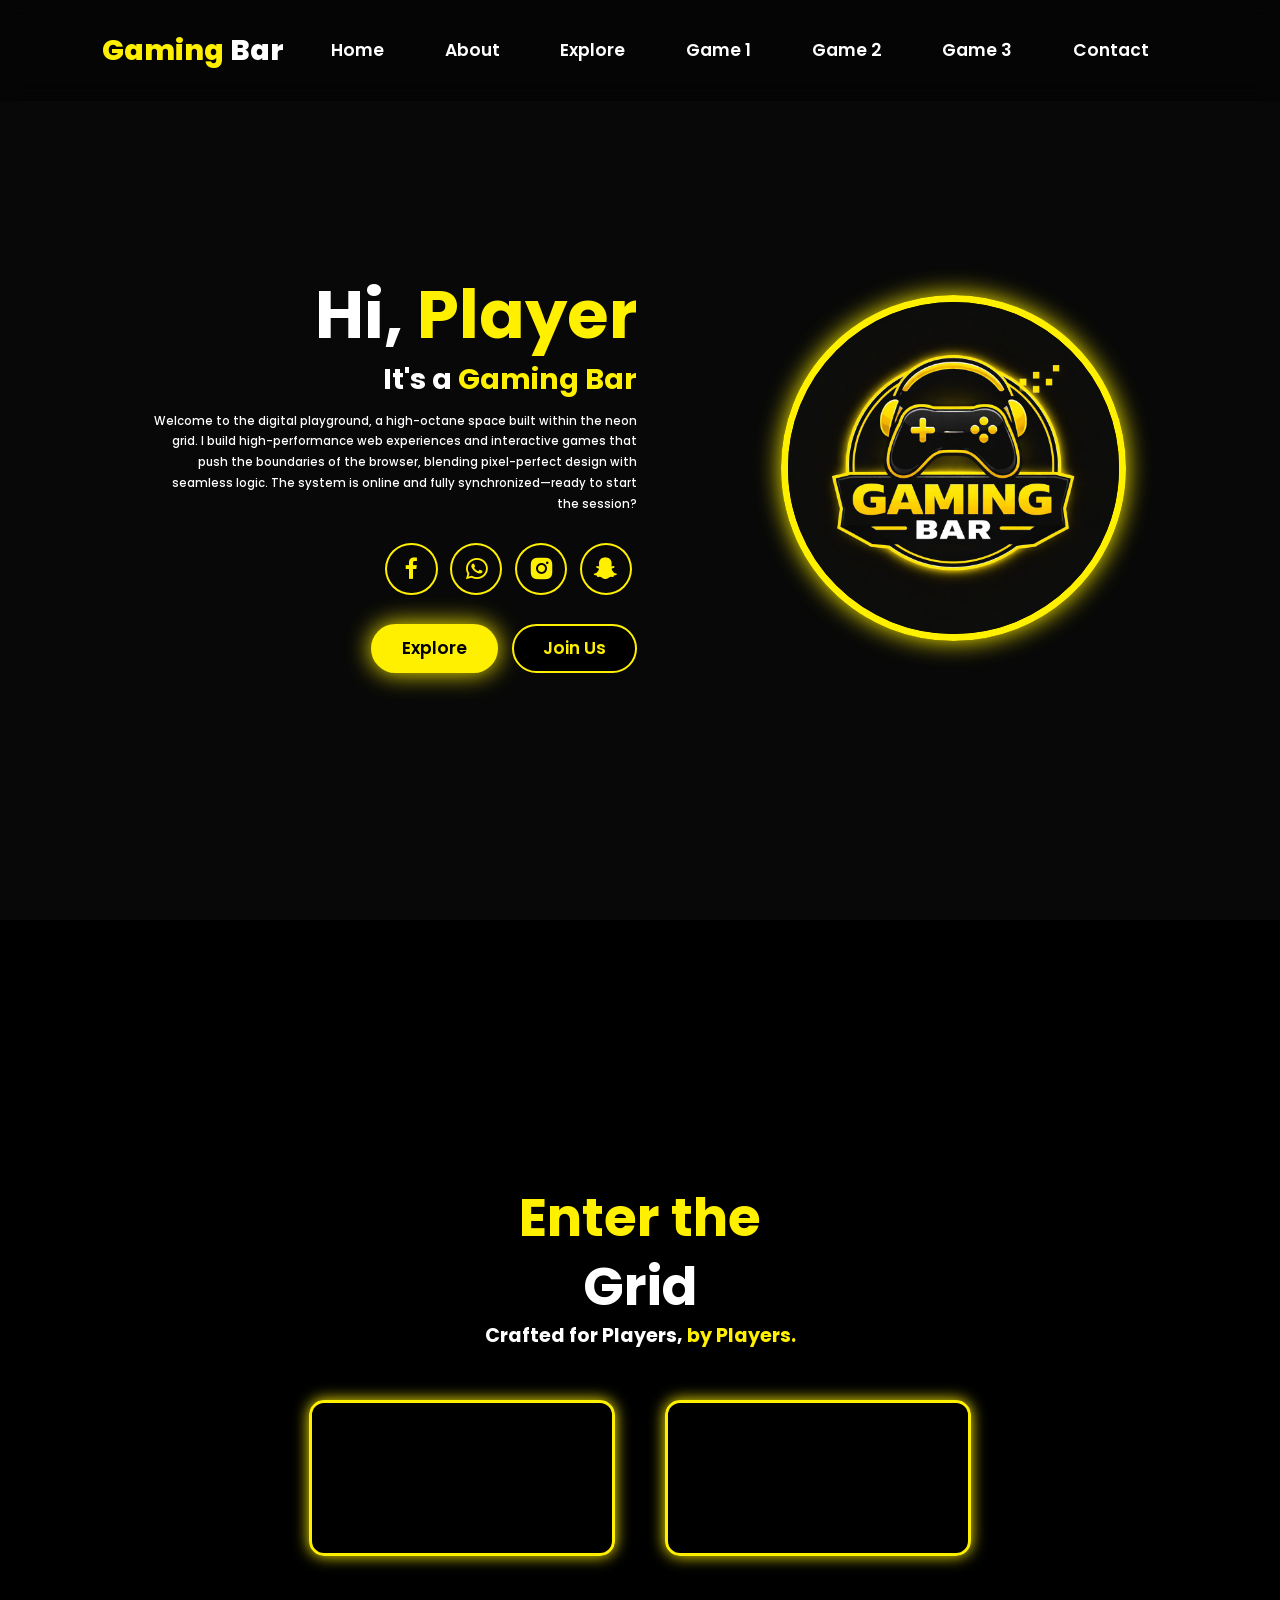
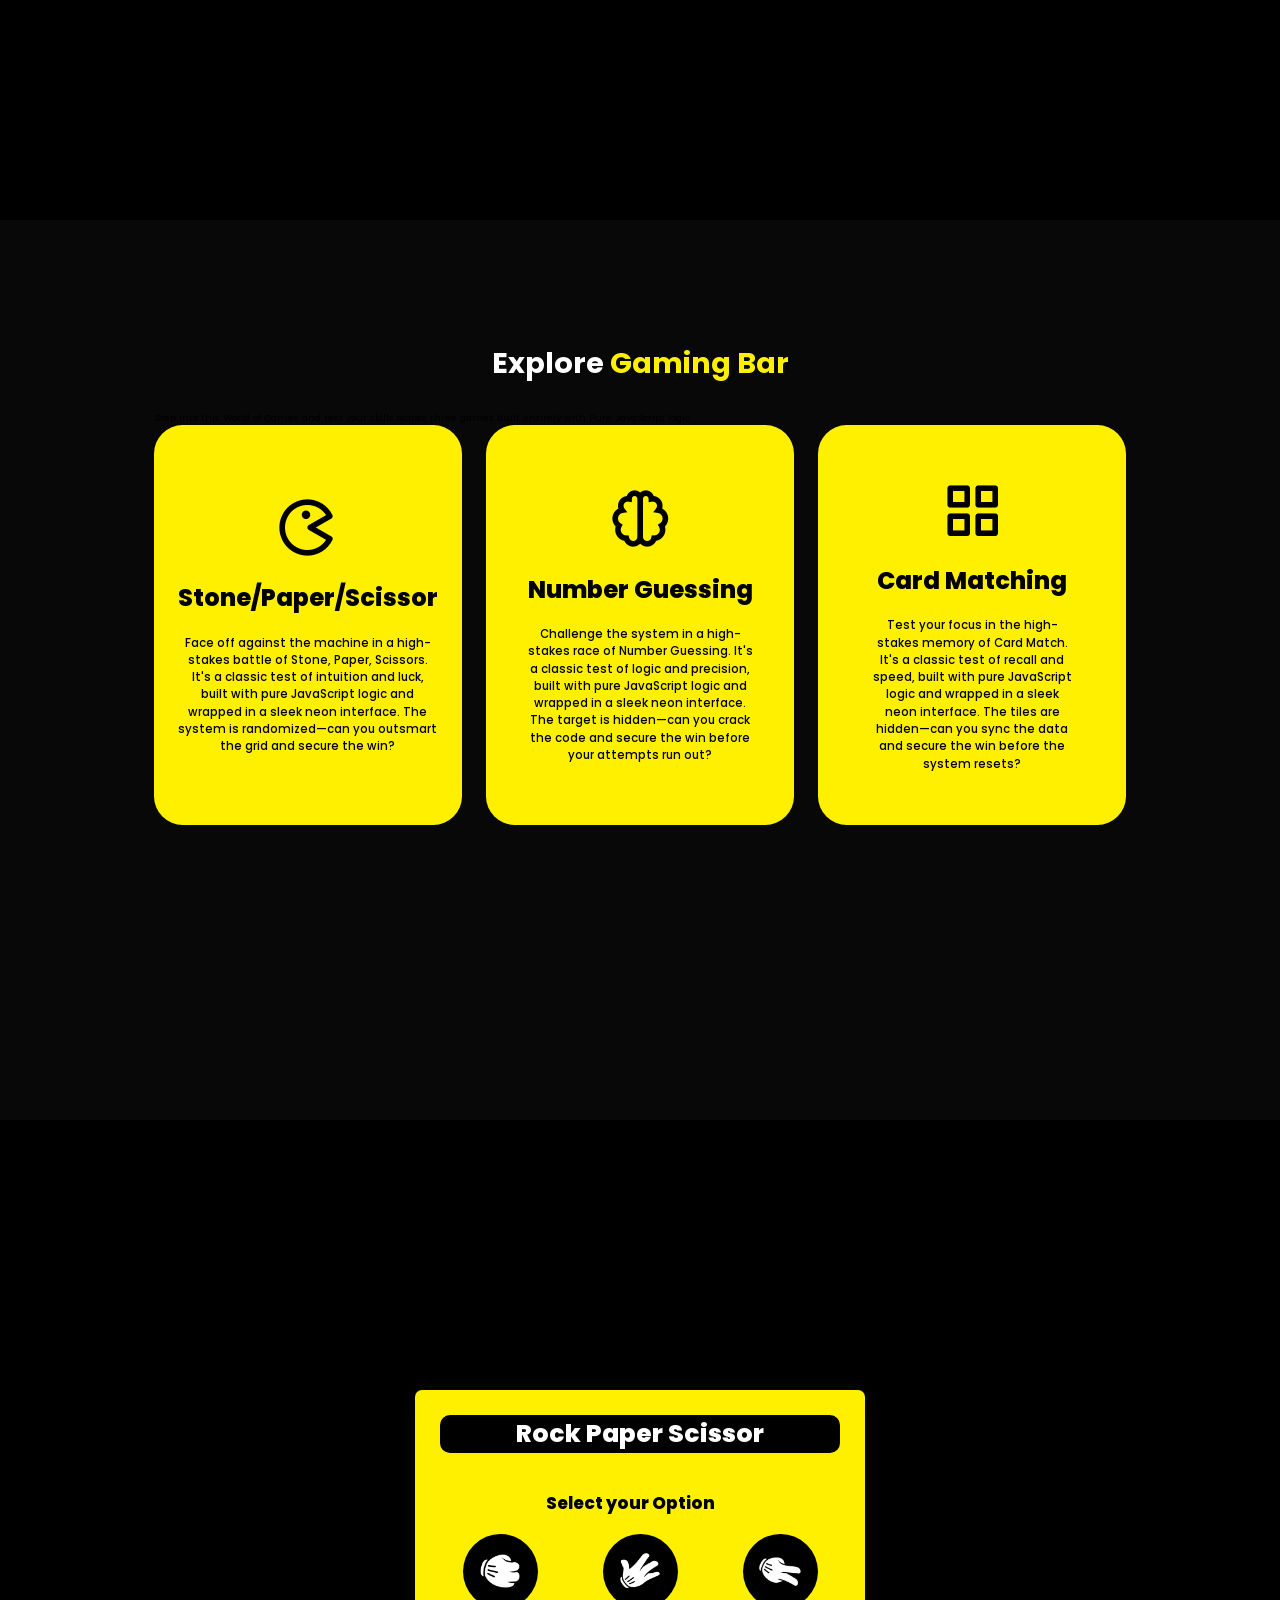
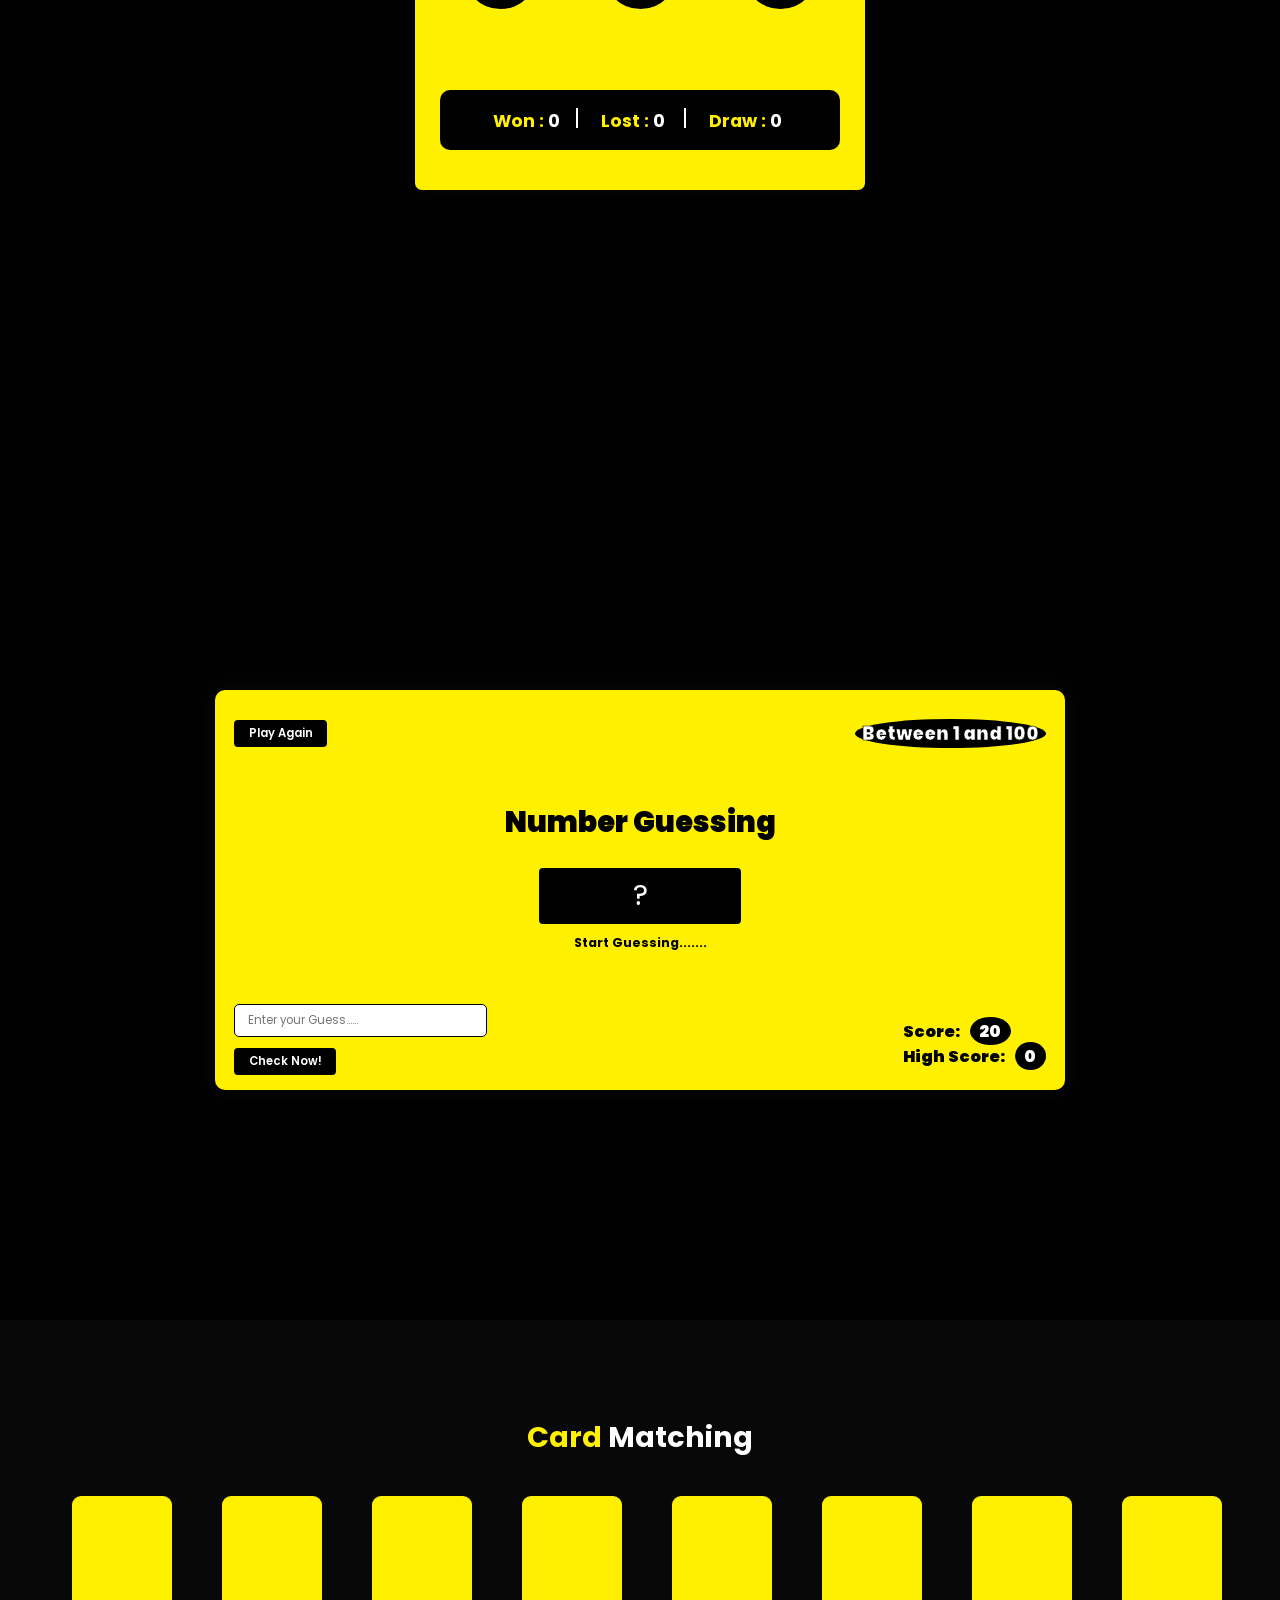
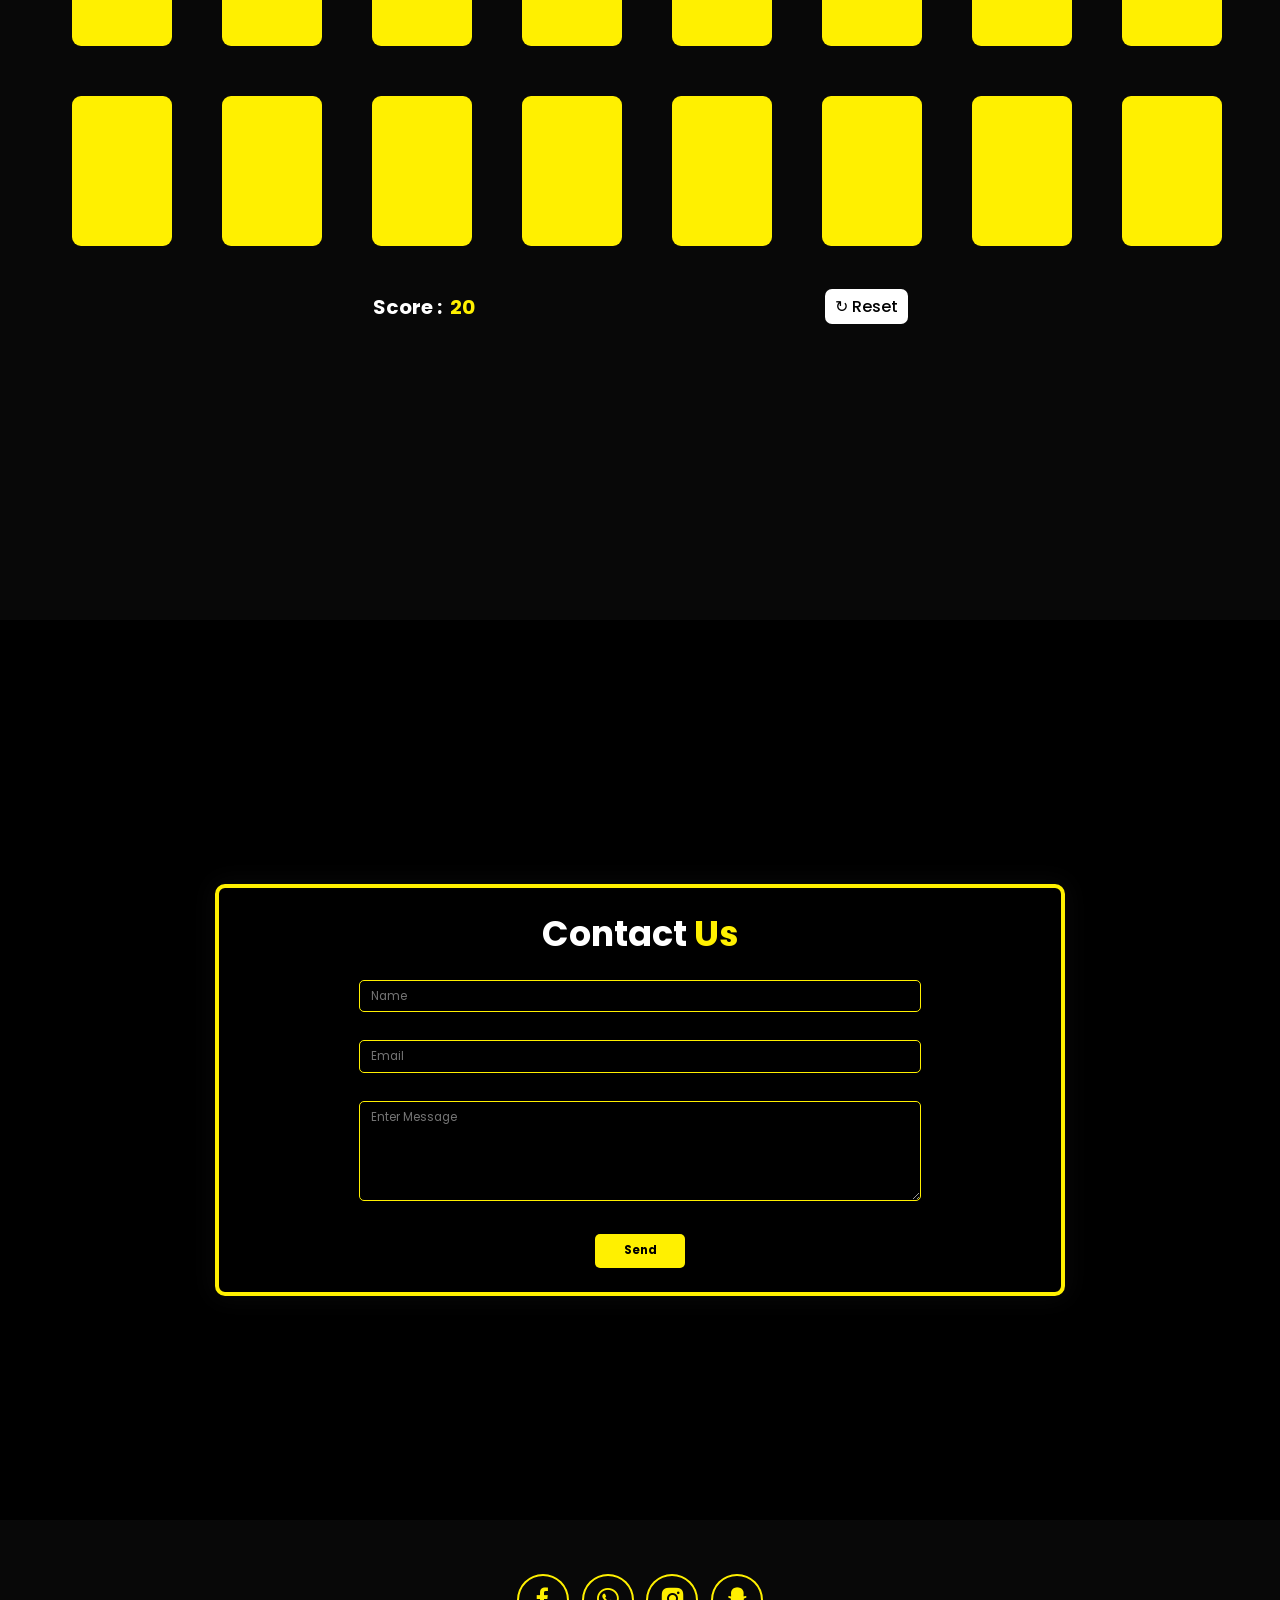
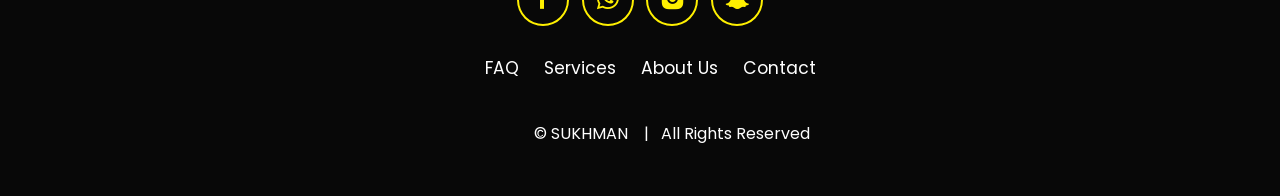
==== index.html @ 7b3293fe "WEB PROJECT" ====
<!DOCTYPE html>
<html lang="en">
<head>
    <meta charset="UTF-8">
    <meta name="viewport" content="width=device-width, initial-scale=1.0">
    <title>Web Project</title>

    <link rel="preconnect" href="https://fonts.googleapis.com">
    <link rel="preconnect" href="https://fonts.gstatic.com" crossorigin>
    <link href="https://fonts.googleapis.com/css2?family=Poppins:ital,wght@0,100;0,200;0,300;0,400;0,500;0,600;0,700;0,800;0,900;1,100;1,200;1,300;1,400;1,500;1,600;1,700;1,800;1,900&display=swap" rel="stylesheet">

    <link rel="preconnect" href="https://fonts.googleapis.com">
    <link rel="preconnect" href="https://fonts.gstatic.com" crossorigin>
    <link href="https://fonts.googleapis.com/css2?family=Varela+Round&display=swap" rel="stylesheet">

    <link rel="stylesheet" href="style.css">
    <link href='https://unpkg.com/boxicons@2.1.4/css/boxicons.min.css' rel='stylesheet'>
</head>
<body>
     <header class="header">

        <a href="#home" class="logo">
            <span>Gaming </span>Bar
        </a>

        <nav class="navbar">
            <a href="#home">Home</a>
            <a href="#about">About</a>
            <a href="#explore">Explore</a>
            <a href="#game1">Game 1</a>
            <a href="#game2">Game 2</a>
            <a href="#game3">Game 3</a>
            <a href="#contactji">Contact</a>
        </nav>
     </header>

     <section class="home" id="home">
        
        <div class="home-content">
            <h1>Hi, <span>Player</span></h1>
            <h3>It's a <span>Gaming Bar</span></h3>
            <p>Welcome to the digital playground, a high-octane space built within the neon grid. I build high-performance web experiences and interactive games that push the boundaries of the browser, blending pixel-perfect design with seamless logic. The system is online and fully synchronized—ready to start the session?</p>

            <div class="social-icons">
                <a href="https://www.facebook.com/share/1JN4CTipy3/" target="_blank">
                    <i class="bx bxl-facebook"></i>
                </a>
                <a href="https://wa.me/918284928781" target="_blank">
                    <i class="bx bxl-whatsapp"></i>
                </a>
                <a target="_blank" href="https://www.instagram.com/sukhman.jit.singh?igsh=aHcyZ3Ftdm1xZDR2">
                    <i class="bx bxl-instagram-alt"></i>
                </a>
                <a target="_blank" href="https://www.snapchat.com/add/sukhmaneditz?share_id=Ld_nAdrLS-s&locale=en-US">
                    <i class="bx bxl-snapchat"></i>
                </a>
            </div>
            <div class="btn-group">
                <a href="#explore" class="btn">Explore</a>
                <a target="_blank" href="https://chat.whatsapp.com/L3QjcCRAT87LUQqxsHtMg7?mode=hqctcla" class="btn">Join Us</a>
            </div>

        </div>
        <div class="home-img">
            <img src="logo.jpeg" alt="">
        </div>

     </section>

    <!-- ABOUT SECTION -->

    <section class="about" id="about">        
        <div class="about-container">

            <div class="about-content">
                <h1><span>Enter the </span>Grid</h1>
                <h3>Crafted for Players, <span>by Players.</span></h3>
            </div>

            <div class="about-video">
                <video class="videos" width="100%" height="auto" autoplay muted loop playsinline>
                    <source src="webProjectVideo.mp4" type="video/mp4">
                    Your browser does not support the video tag.
                </video>

                <video class="videos" width="100%" height="auto" autoplay muted loop        playsinline>
                    <source src="webProjectVideo2.mp4" type="video/mp4">
                        Your browser does not support the video tag.
                </video>
            </div>

        </div>
</section>

    <!-- EXPLORE SECTION -->

    <section class="explore" id="explore">
        <h2 class="heading">Explore <span>Gaming Bar</span></h2>
        <p>Step into this World of Games and test your skills across three games built entirely with Pure JavaScript logic.</p>

        <div class="explore-container">
            
            <a href="#game1">
                <div class="explore-box">
                    <div class="explore-info">
                        <i class="bx bx-game"></i>
                        <h4>Stone/Paper/Scissor</h4>
                        <p>Face off against the machine in a high-stakes battle of Stone, Paper, Scissors. It's a classic test of intuition and luck, built with pure JavaScript logic and wrapped in a sleek neon interface. The system is randomized—can you outsmart the grid and secure the win?</p>
                    </div>
                </div>
            </a>

            <a href="#game2">
                <div class="explore-box">
                    <div class="explore-info">
                        <i class="bx bx-brain"></i>
                        <h4>Number Guessing</h4>
                        <p>Challenge the system in a high-stakes race of Number Guessing. It's a classic test of logic and precision, built with pure JavaScript logic and wrapped in a sleek neon interface. The target is hidden—can you crack the code and secure the win before your attempts run out?</p>
                    </div>
                </div>
            </a>

            <a href="#game3">
                <div class="explore-box">
                    <div class="explore-info">
                        <i class="bx bx-grid-alt"></i>
                        <h4>Card Matching</h4>
                        <p>Test your focus in the high-stakes memory of Card Match. It's a classic test of recall and speed, built with pure JavaScript logic and wrapped in a sleek neon interface. The tiles are hidden—can you sync the data and secure the win before the system resets?</p>
                    </div>
                </div>
            </a>
        </div>

    </section>

    <!-- GAME 1 SECTION -->

    <section class="game1" id="game1">
        <div class="game1-container">
            <h2 class="heading2">Rock Paper Scissor</h2>

            <div class="option-box">
                <h3><u>Select your Option</u></h3>

                <div class="option">
                    <div class="Rock"><img src="./RoPaSci_Images/Rock.png" alt="Rock"></div>
                    <div class="Paper"><img src="./RoPaSci_Images/Paper.png" alt="Paper"></div>
                    <div class="Scissors"><img src="./RoPaSci_Images/Scissors.png" alt="Scissors"></div>
                </div>
            </div>

            <div class="player-choices">
                <h3>Player <span>v/s</span> Computer</h3>

                <div class="player-choice">
                    <img src="Rock.png" alt="">
                </div>

                <div class="computer-choice">
                    <img src="Rock.png" alt="">
                </div>
            </div>

            <div class="result-box">
                <h3>Congrats, You Won! &#x1F389;</h3>
                <button class="play-again">&#x21BB; Play Again</button>
            </div>

            <div class="score-box">

                <div class="won">
                    <h3>Won : <span>0</span></h3>
                </div>

                <div class="lost">
                    <h3>Lost : <span>0</span></h3>
                </div>

                <div class="draw">
                    <h3>Draw : <span>0</span></h3>
                </div>
            </div>
        </div>
    </section>

    <!-- GAME 2 SECTION -->

    <section class="game2" id="game2">
        <div class="game2-container">
            <div class="game2-container2">
                <button type="button" class="btn-again">Play Again</button>
                <p class="paraji">Between 1 and 100</p>
            </div>
            <h2>Number Guessing</h2>
            <p class="hide-num">?</p>
            <p class="msg">Start Guessing.......</p>

            <div class="num-data">
                <form>
                    <input type="number" placeholder="Enter your Guess......" class="input-num">
                    <button type="button" class="btn-check">Check Now!</button>
                </form>

                <div class="num-content">
                    <p>Score: <span class="score">20</span></p>
                    <p>High Score: <span class="high-score">0</span></p>
                </div>
            </div>
        </div>
    </section>

    <!-- Game 3 SECTION -->

    <section class="game3" id="game3">
        <h2><span>Card</span> Matching</h2>

        <div class="game3-container">
            <div class="cardji back" onclick="clickingFun(this)"></div>
            <div class="cardji back" onclick="clickingFun(this)"></div>
            <div class="cardji back" onclick="clickingFun(this)"></div>
            <div class="cardji back" onclick="clickingFun(this)"></div>
            <div class="cardji back" onclick="clickingFun(this)"></div>
            <div class="cardji back" onclick="clickingFun(this)"></div>
            <div class="cardji back" onclick="clickingFun(this)"></div>
            <div class="cardji back" onclick="clickingFun(this)"></div>
            <div class="cardji back" onclick="clickingFun(this)"></div>
            <div class="cardji back" onclick="clickingFun(this)"></div>
            <div class="cardji back" onclick="clickingFun(this)"></div>
            <div class="cardji back" onclick="clickingFun(this)"></div>
            <div class="cardji back" onclick="clickingFun(this)"></div>
            <div class="cardji back" onclick="clickingFun(this)"></div>
            <div class="cardji back" onclick="clickingFun(this)"></div>
            <div class="cardji back" onclick="clickingFun(this)"></div>
        </div>

        <div class="play-again-btn">
            <pre class="score-card">Score :  <span class="card-score">20</span></pre>
            <button class="play-again3" onclick="resetGame3(this)">&#x21BB; Reset</button>
        </div>
    </section>

    <section class="contactji" id="contactji">
        <div class="contact-container">
            <form class="form-contact">
                <h1 class="h1-contact">Contact <span>Us</span></h1>

                <input class="input-form" type="text" placeholder="Name" required>
                <br>

                <input class="input-form" type="text" placeholder="Email" required>
                <br>

                <textarea class="input-form" name="msgInput" id="input-msg" placeholder="Enter Message" required></textarea>
                <br>
                
                <button class="input-btn" type="submit">Send</button>

                <div id="response-text" class="hidden-message">We will <span>contact you</span> soon!</div>   
            </form>
        </div>
    </section>

    <footer id="footer" class="footer">
        <div class="social-icons">
                <a href="https://www.facebook.com/share/1JN4CTipy3/" target="_blank">
                    <i class="bx bxl-facebook"></i>
                </a>
                <a href="https://wa.me/918284928781" target="_blank">
                    <i class="bx bxl-whatsapp"></i>
                </a>
                <a href="https://www.instagram.com/sukhman.jit.singh?igsh=aHcyZ3Ftdm1xZDR2" target="_blank">
                    <i class="bx bxl-instagram-alt"></i>
                </a>
                <a href="https://www.snapchat.com/add/sukhmaneditz?share_id=Ld_nAdrLS-s&locale=en-US" target="_blank">
                    <i class="bx bxl-snapchat"></i>
                </a>
            </div>

            <ul class="list">
                <li>
                    <a href="faq.html">FAQ</a>
                </li>

                <li>
                    <a href="#about">Services</a>
                </li>

                <li>
                    <a target="_blank" href="https://chat.whatsapp.com/L3QjcCRAT87LUQqxsHtMg7?mode=hqctcla">About Us</a>
                </li>

                <li>
                    <a href="#contactji">Contact</a>
                </li>
            </ul>

            <pre class="copyright">
                &copy; SUKHMAN    |   All Rights Reserved
            </pre>
    </footer>

    <script src="script.js"></script>

    <!-- audio tags for Game1 -->
    <audio id="win" src="./win2.mp3" preload="auto"></audio>
    <audio id="mario" src="./mario.mp3" preload="auto"></audio>
    <audio id="shit" src="./shit.mp3" preload="auto"></audio>

    <!-- audio tags for Game1 -->
    <audio id="dora" src="./doraemon.mp3" preload="auto"></audio>

</body>
</html>
---- style.css ----
*{
    margin: 0;
    padding: 0;
    box-sizing: border-box;
    border: none;
    outline: none;
    text-decoration: none;
    scroll-behavior: smooth;
    font-family: "Poppins";
}

:root {
    --bg-color: #080808;
    --second-bg-color:	#4d4a00;
    --text-color: white;
    --main-color: #fff000;
}

html{
    font-size: 60%;
    overflow-x: hidden;
}

body{
    background-color: var(--bg-color);
    color: var(--text-color);
}

.header{
    position: fixed;
    width: 100%;
    top: 0;
    left: 0;
    padding: 3rem 8%;
    background-color: rgba(0,0,0,0.3);
    backdrop-filter: blur(10px);
    display: flex;
    justify-content: space-between;
    align-items: center;
    z-index: 100;
}

#menu-icon{
    font-size: 3.6rem;
    color: var(--main-color);
    display: none;
}

.logo{
    font-size: 3rem;
    font-weight: 800;
    color: var(--text-color);
    cursor: pointer;
    transition: 0.3s ease;
    margin-right: 10px;
}

.logo:hover{
    transform: scale(1.1);
}

span{
    color: var(--main-color);
}

.navbar a{
    font-size: 1.8rem;
    font-weight: 600;
    color: var(--text-color);
    margin: 3rem;
    border-bottom: 3px solid transparent;
    transition: 0.3 ease;
}

.navbar a:hover{
    border-bottom: 3px solid var(--main-color);
    color: var(--main-color);
}

section{
    min-height: 100vh;
    padding: 10rem 12%;
}

.home{
    margin-top: 20px;
    display: flex;
    align-items: center;
    justify-content: center;
    gap: 15rem;
}

.home-content{
    display: flex;
    flex-direction: column;
    align-items: flex-end;
    text-align: right;
}

.home-content h1{
    font-size: 7rem;
    font-weight: 700;
    margin-top: 1.5rem;
    line-height: 1;
}

.home-content h3{
    font-size: 3rem;
    margin: 1rem 0;
}

.home-content p{
    font-size: 1.2rem;
    font-weight: 500;
    line-height: 1.8;
}

.home-img img{
    width: 27vw;
    border: 7px solid var(--main-color);
    border-radius: 50%;
    box-shadow: 0 0 25px var(--main-color);
    transition: 0.4s ease-in-out;
}

.home-img img:hover{
    box-shadow: 0 0 25px var(--main-color),
                0 0 50px var(--main-color),
                0 0 100px var(--main-color);
}

.social-icons a{
    display: inline-flex;
    justify-content: center;
    align-items: center;
    font-size: 3rem;
    padding: 1rem;
    background: transparent;
    border: 2px solid var(--main-color);
    border-radius: 50%;
    color: var(--main-color);
    margin: 3rem 0.5rem;
    transition: 0.3s ease;
}

.social-icons a:hover{
    color: var(--text-color);
    background-color: var(--main-color);
    transform: scale(1.2)translateY(-5px);
    box-shadow: 0 0 25px var(--main-color);
}

.btn-group{
    display: flex;
    gap: 1.5rem;
}

.btn{
    display: inline-block;
    padding: 1rem 3rem;
    background: var(--main-color);
    box-shadow: 0 0 25px var(--main-color);
    border-radius: 3rem;
    font-size: 1.8rem;
    color: black;
    border: 2px solid transparent;
    font-weight: 600;
    transition: 0.3s ease-in-out;
}

.btn:hover{
    transform: scale(1.05);
    box-shadow: 0 0 25px var(--main-color),
                0 0 50px var(--main-color);
}

.btn-group a:nth-of-type(2){
    background-color: black;
    color: var(--main-color);
    border: 2px solid var(--main-color);
    box-shadow: 0 0 25px transparent;
}

.btn-group a:nth-of-type(2):hover{
    box-shadow: 0 0 25px var(--main-color);
    background-color: var(--main-color);
    color: black;
}

/* SCROLL BAR */

::-webkit-scrollbar{
    width: 20px;
}

::-webkit-scrollbar-thumb{
    background-color: var(--main-color);
}

::-webkit-scrollbar-track{
    background-color: var(--bg-color);
}

/* ABOUT SECTION */

.about{
    background-color: black;
    font-family: "Varela Round", serif;
    display: flex;
    align-items: center;
    justify-content: center;
}

.about-container {
    display: flex;
    flex-direction: column;
    align-items: center;
    justify-content: space-between;
    gap: 50px;
    padding: 25px;
    background: #000; /* Dark background to match your image */
    color: #fff;
}

.about-content{
    width: 50%;
    height: 100%;
}

.about-content h1{
    font-size: 5.5rem;
    font-weight: 700;
    line-height: 1.3;
    text-align: center;
}

.about-content h3{
    text-align: center;
    font-size: 2rem;
}
  
.about-video {
    width: 50%;
    height: 100%;
    display: flex;
    align-items: center;
    justify-content: center;
    gap: 50px;
}

.about-video .videos{
    border: 3px solid var(--main-color);
    border-radius: 15px;
    box-shadow: 0 0 15px var(--main-color);
}

/*EXPLORE SECTION*/

.heading{
    text-align: center;
    font-size: 3rem;
    margin: 2.7rem 0;
}

.explore{
    background-color: var(--bg-color);
    color: black;
}

.explore h2{
    color: var(--text-color);
}

.explore-container{
    display: grid;
    grid-template-columns: repeat(3,minmax(0,1fr));
    align-items: center;
    gap: 2.5rem;
}

.explore-container a{
    display: block;
    text-decoration: none;
    color: inherit;
}

.explore-box{
    display: flex;
    align-items: center;
    justify-content: center;
    background-color: var(--main-color);
    height: 400px;
    border-radius: 3rem;
    cursor: pointer;
    border: 5px solid transparent;
    transition: 0.4s ease-in-out;
}

.explore-box:hover{
    background-color: black;
    color: var(--main-color);
    border: 5px solid var(--main-color);
    transform: scale(1.03);
}

.explore-info{
    display: flex;
    flex-direction: column;
    align-items: center;
    justify-content: center;
    text-align: center;
    padding: 5rem;
}

.explore-info i{
    font-size: 7rem;
}

.explore-info h4{
    font-size: 2.5rem;
    font-weight: 800;
    margin: 2rem 0;
    white-space: nowrap;
}

.explore-info p{
    font-weight: 500;
    font-size: 1.2rem;
    line-height: 1.5;
}

/* GAME 1 SECTION */

.game1{
    background-color: black;
    font-family: "Varela Round", serif;
    display: flex;
    align-items: center;
    justify-content: center;
}

.game1-container{
    height: 400px;
    width: 450px;
    background-color: var(--main-color);
    margin-top: 40px;
    border-radius: 7px;
    padding: 25px;
    transition: all 0.2s;
    box-shadow: 0 0 25px var(--bg-color);
}

.game1-container:hover{
    box-shadow: 0 0 50px var(--main-color);
    border: 5px solid black;
}

.heading2{
    background-color: black;
    border-radius: 10px;
    text-align: center;
    font-size: 25px;
    font-weight: 800;
}

.game1-container .option-box,
.game1-container .player-choices{
    height: 160px;
    width: 100%;
    margin-top: 30px;
}

.game1-container .option-box{
    padding-right: 20px;
    margin-top: 37px;
}

.game1-container .option-box h3{
    color: black;
    text-align: center;
    font-weight: 800;
    font-size: 17px;
}

.game1-container .option-box .option{
    height: 80px;
    width: 100%;
    margin-top: 15px;
    display: flex;
    justify-content: center;
    align-items: center;
    gap: 45px;
}

.game1-container .option-box .option div{
    height: 75px;
    width: 75px;
    background-color: black;
    border-radius: 50%;
    margin-left: 20px;
    display: flex;
    align-items: center;
    justify-content: center;
    cursor: pointer;
}

.game1-container .option-box .option img{
    height: 60px;
    width: 60px;
}

.game1-container .score-box{
    height: 40px;
    width: 100%;
    background-color: black;
    bottom: 25px;
    border-radius: 10px;
    display: flex;
    justify-content: space-evenly;
    align-items: center;
    margin-top: 40px;
    padding: 30px;
}

.game1-container .score-box div{
    font-size: 15px;
    height: 20px;
    width: 85px;
    float: left;
    color: var(--main-color);
    border-right: 2px solid white;
    margin-left: 7px;
    margin-bottom: 5px;
}

.game1-container .score-box div:nth-child(3){
    border-right: none;
}

.game1-container .score-box div h3 span{
    color: var(--text-color);
}

.game1-container .player-choices{
    height: 160px;
    margin-top: 40px;
    overflow: hidden;
    display: none;
}

.game1-container .player-choices div{
    height: 110px;
    width: 130px;
    float: left;
    position: relative;
    left: -120px;
}

.game1-container .player-choices div:nth-child(3){
    transform: rotateY(180deg);
    position: relative;
    left: 250px;
}

.game1-container .player-choices div img{
    height: 130px;
    width: 130px;
}

.game1-container .player-choices h3{
    word-spacing: 60px;
    text-align: center;
    font-size: 23px;
    font-weight: 500px;
    color: black;
}

.game1-container .player-choices h3 span{
    color: white;
    -webkit-text-stroke: 1px black;
    margin-left: 24px;
}

.game1-container .player-choices.active div:nth-child(2){
    left: 0px;
    transition: all 0.2s;
    animation: player 0.8s linear infinite;
    animation-delay: 0.5s;
}

@keyframes player{
    0%{
        transform: rotate(0deg);
    }
    50%{
        transform: rotate(-50deg);
    }
    100%{
        transform: rotate(0deg);
    }
}

.game1-container .player-choices.active div:nth-child(3){
    left: 135px;
    transition: all 0.2s;
    animation: computer 0.8s linear infinite;
    animation-delay: 0.5s;
}

@keyframes computer{
    0%{
        transform: rotateY(180deg) rotate(0deg);
    }
    50%{
        transform: rotateY(180deg) rotate(-50deg);
    }
    100%{
        transform: rotateY(180deg) rotate(0deg);
    }
}

.game1-container .result-box{
    text-align: center;
    margin-top: 15px;
    font-size: 12px;
    transition: all 0.2s;
    display: none;
}

.game1-container .result-box h3{
    font-weight: 900;
    font-size: 17px;
    -webkit-text-stroke: 1.2px black;
}

.game1-container .result-box button{
    all: unset;
    height: 30px;
    width: 90px;
    background: black;
    white-space: nowrap;
    color: var(--text-color);
    border-radius: 5px;
    font-weight: 600;
    font-size: 12px;
    margin-top: 15px;
    cursor: pointer;
    transition: all 0.2s;

}

/* GAME 1 SECTION */

.game2{
    background-color: black;
    font-family: "Poppins", sans-serif;
    color: black;
    display: flex;
    justify-content: center;
    align-items: center;
}

.game2-container{
    height: 400px;
    width: 850px;
    background-color: var(--main-color);
    margin-top: 40px;
    border-radius: 10px;
    padding: 2rem;
    transition: all 0.3s ease-in;
    box-shadow: 0 0 25px 5px var(--bg-color);
    padding-top: 3rem;
}

.game2-container:hover{
    box-shadow: 0 0 15px 3px var(--main-color);
    border: 3px solid black;
}

.game2-container2{
    display: flex;
    align-items: center;
    justify-content: space-between;
}

.game2-container2 p{
    background-color: black;
    border-radius: 50%;
    padding: 0.1rem 0.7rem;
    font-size: 1.9rem;
    font-weight: 900;
    color: white;
    -webkit-text-stroke: 0.7px black;
}

.game2-container2 p:hover{
    color: var(--main-color);
}

.game2-container button{
    border: none;
    outline: none;
    cursor: pointer;
    padding: 0.5rem 1.5rem;
    font-size: 1.2rem;
    font-weight: 600;
    background-color: black;
    border-radius: 4px;
    color: var(--text-color);
    font-family: inherit;
    transition: all 0.3s ease-in-out;
}

.game2-container button:hover{
    color: var(--main-color);
}

.game2-container button:focus{
    transform: scale(1.1);
}

.game2-container h2{
    text-align: center;
    font-size: 3rem;
    margin: 1rem 0;
    margin-top: 5.5rem;
    font-weight: 900;
}

.game2-container .hide-num{
    text-align: center;
    font-size: 3rem;
    margin: 0 auto;
    background-color: black;
    border-radius: 4px;
    color: var(--text-color);
    width: 25%;
    margin-top: 2.5rem;
    padding: 0.7rem 1rem;
}

.game2-container .msg{
    text-align: center;
    font-size: 1.3rem;
    font-weight: 700;
    margin: 1rem 0;
    /* color: white; */
    /* margin-top: 1.5rem; */
}

.game2-container .num-data{
    display: flex;
    align-items: center;
    justify-content: space-between;
    margin: 10rem 0;
    margin-top: 5.5rem;
}

.game2-container .num-data input{
    outline: none;
    border: none;
    border: 1px solid black;
    border-radius: 5px;
    padding: 0.7rem 1.3rem;
    font-size: 1.2rem;
}

.game2-container .num-data button{
    display: block;
    margin-top: 1.2rem;
}

.game2-container .num-data .num-content{
    font-size: 1.7rem;
    font-weight: 900;
    margin-top: 8px;
}

.game2-container .num-data .num-content span{
    color: white;
    background-color: black;
    border-radius: 50%;
    padding: 0.3rem 1rem;
    margin-left: 7px;
}

/*GAME 3 SECTION*/

.game3 h2{
    text-align: center;
    font-size: 3rem;
    margin-bottom: 30px;
}

.game3-container{
    font-family: "Poppins", sans-serif;
    color: black;
    display: grid;
    grid-template-columns: repeat(8,100px);
    grid-template-rows: repeat(2,150px);
    justify-content: center;
    gap: 50px;
    /* flex-wrap: wrap; */
}

/* .game3 .game3-container img{
    width: 100px;
    height: 150px;
    background-image: none;
    filter: hue-rotate();
} */

.game3 .game3-container .cardji{
    min-width: 100px;
    min-height: 150px;
    background-color: var(--main-color);
    border-radius: 9px;
    margin: 7px;
    transform-style: preserve-3d;
    transition: all 0.5s ease-in-out;
}

.game3 .game3-container .back{
    background-color: var(--main-color);
    background-image: none;
}

.game3 .game3-container .face{
    background-color: white;
    background-image: url('./playing-cards-master/diamonds_A.png');
    background-size: contain;
    background-repeat: no-repeat;
    border: 2.5px solid var(--bg-color);
    box-shadow: 0 0 25px var(--text-color);
}

.game3 .game3-container .cardji .flipped{
    transform: rotateY(180deg);
}

.game3 .play-again-btn{
    display: flex;
    justify-content: center;
    align-items: center;
    padding-top: 50px;
    gap: 350px;
}

.game3 .play-again-btn .score-card{
    font-size: 20px;
    font-weight: 700;
}

.game3 .play-again-btn .play-again3{
    background-color: var(--text-color);
    padding: 5px 10px;
    border-radius: 7px;
    font-size: medium;
    font-weight: 450;
}

.game3 .play-again-btn .play-again3:hover{
    background-color: var(--bg-color);
    border: 2px solid var(--text-color);
    color: var(--text-color);
}

/* Contact Section */

.contactji{
    background-color: black;
    font-family: "Poppins", sans-serif;
    color: black;
    display: flex;
    justify-content: center;
    align-items: center;
}

.contactji .contact-container{
    height: auto;
    width: 850px;
    border: 4px solid var(--main-color);
    margin-top: 40px;
    border-radius: 10px;
    padding: 2rem;
    transition: all 0.3s ease-in;
    box-shadow: 0 0 25px 5px var(--bg-color);
    padding-top: 2rem;
}

.contactji .contact-container .form-contact{
    display: flex;
    flex-direction: column;
    align-items: center;
    gap: 7px;
}

.contactji .contact-container .form-contact h1{
    font-size: 35px;
    color: var(--text-color);
    text-align: center;
    margin-bottom: 13px;
}

.contactji .contact-container .form-contact span{
    color: var(--main-color);
}

.contactji .contact-container .form-contact .input-form{
    border: 1px solid var(--main-color);
    background-color: black;
    border-radius: 5px;
    color: var(--main-color);
    padding: 0.7rem 1.2rem;
    font-size: 1.2rem;
    caret-color: var(--main-color);
    width: 70%;
}

textarea.input-form{
    height: 100px;
}

.contactji .contact-container .form-contact .input-btn{
    background-color: var(--main-color);
    font-size: 1.2rem;
    font-weight: 700;
    padding: 0.9rem 3rem;
    border-radius: 5px;
    margin: 5px;
}

.input-btn:hover{
    scale: 1.1;
}

.hidden-message {
    margin-top: 10px;
    color: var(--text-color);
    font-size: 25px;
    font-weight: bold;
    font-family: sans-serif;
    display: none;
    text-align: center;
}

.hidMsgSpan{
    color: var(--main-color);
}

input:-webkit-autofill,
input:-webkit-autofill:hover, 
input:-webkit-autofill:focus {
    -webkit-text-fill-color: var(--main-color);
    -webkit-box-shadow: 0 0 0px 1000px black inset;
    transition: background-color 5000s ease-in-out 0s;
}

/* FOOTER SECTION */
.footer{
    background-color: var(--bg-color);
    padding: 25px 0;
}

.footer .social-icons{
    text-align: center;
}

.footer ul{
    text-align: center;
    font-size: 1.8rem;
}

.footer ul li{
    display: inline-block;
    margin-left: 20px;
}

.footer ul li a{
    color: white;
    border-bottom: 3px solid transparent;
    transition: 0.3s ease-in-out;
}

.footer ul li a:hover{
    border-bottom: 3px solid var(--main-color);
}

.footer .copyright{
    text-align: center;
    margin-top: 40px;
    font-size: 16px;
}
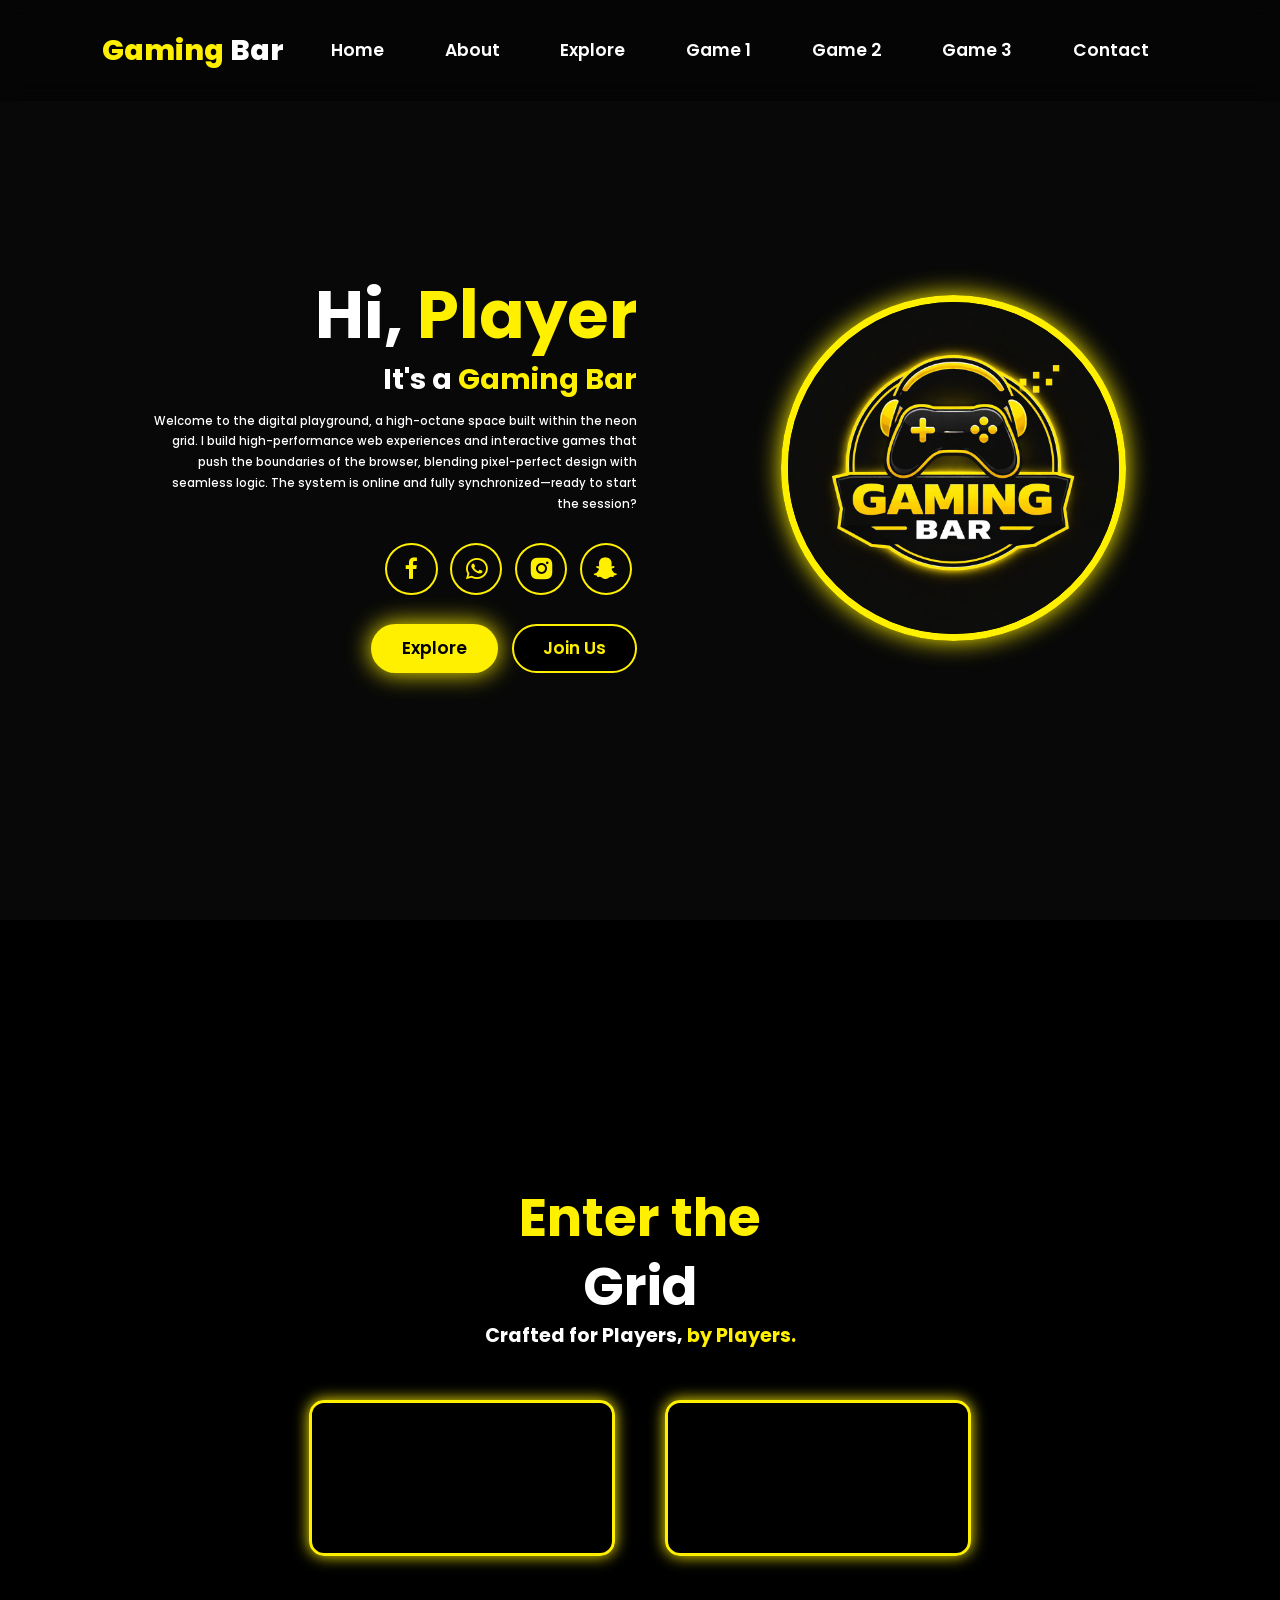
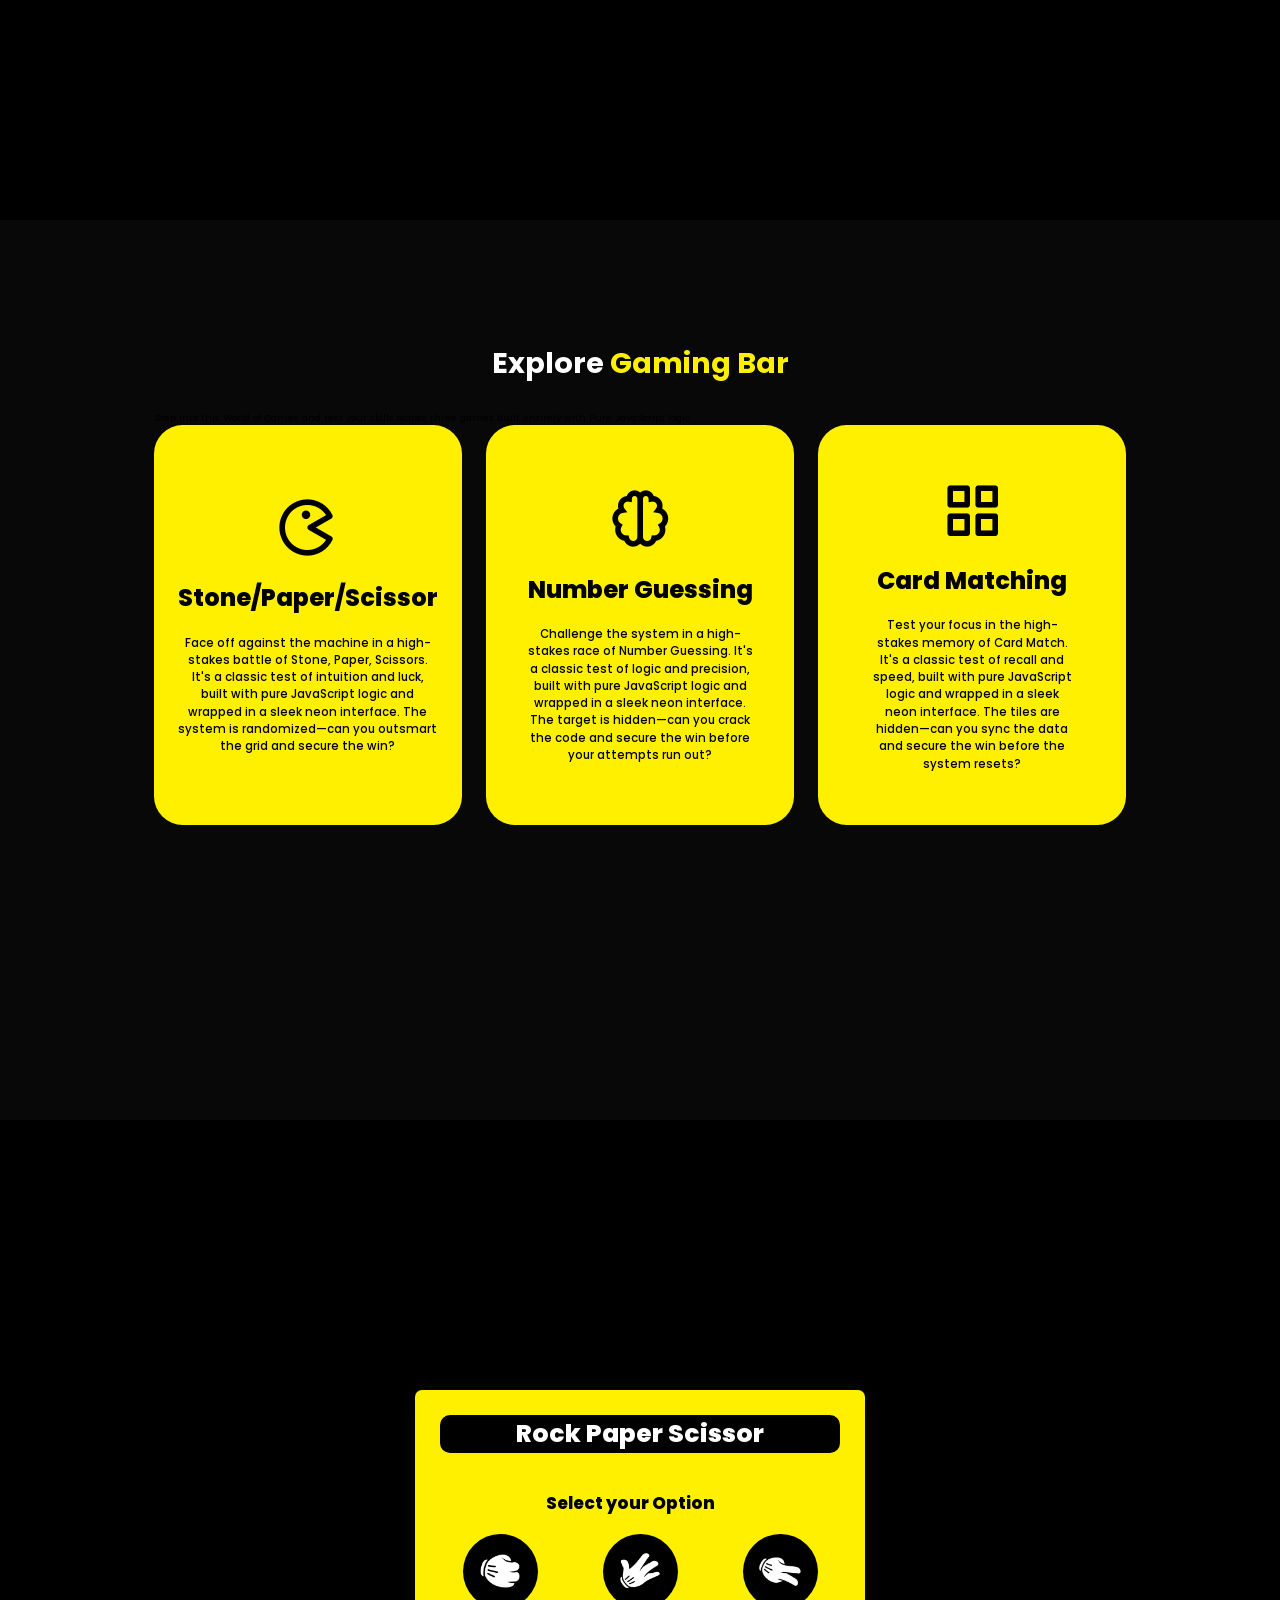
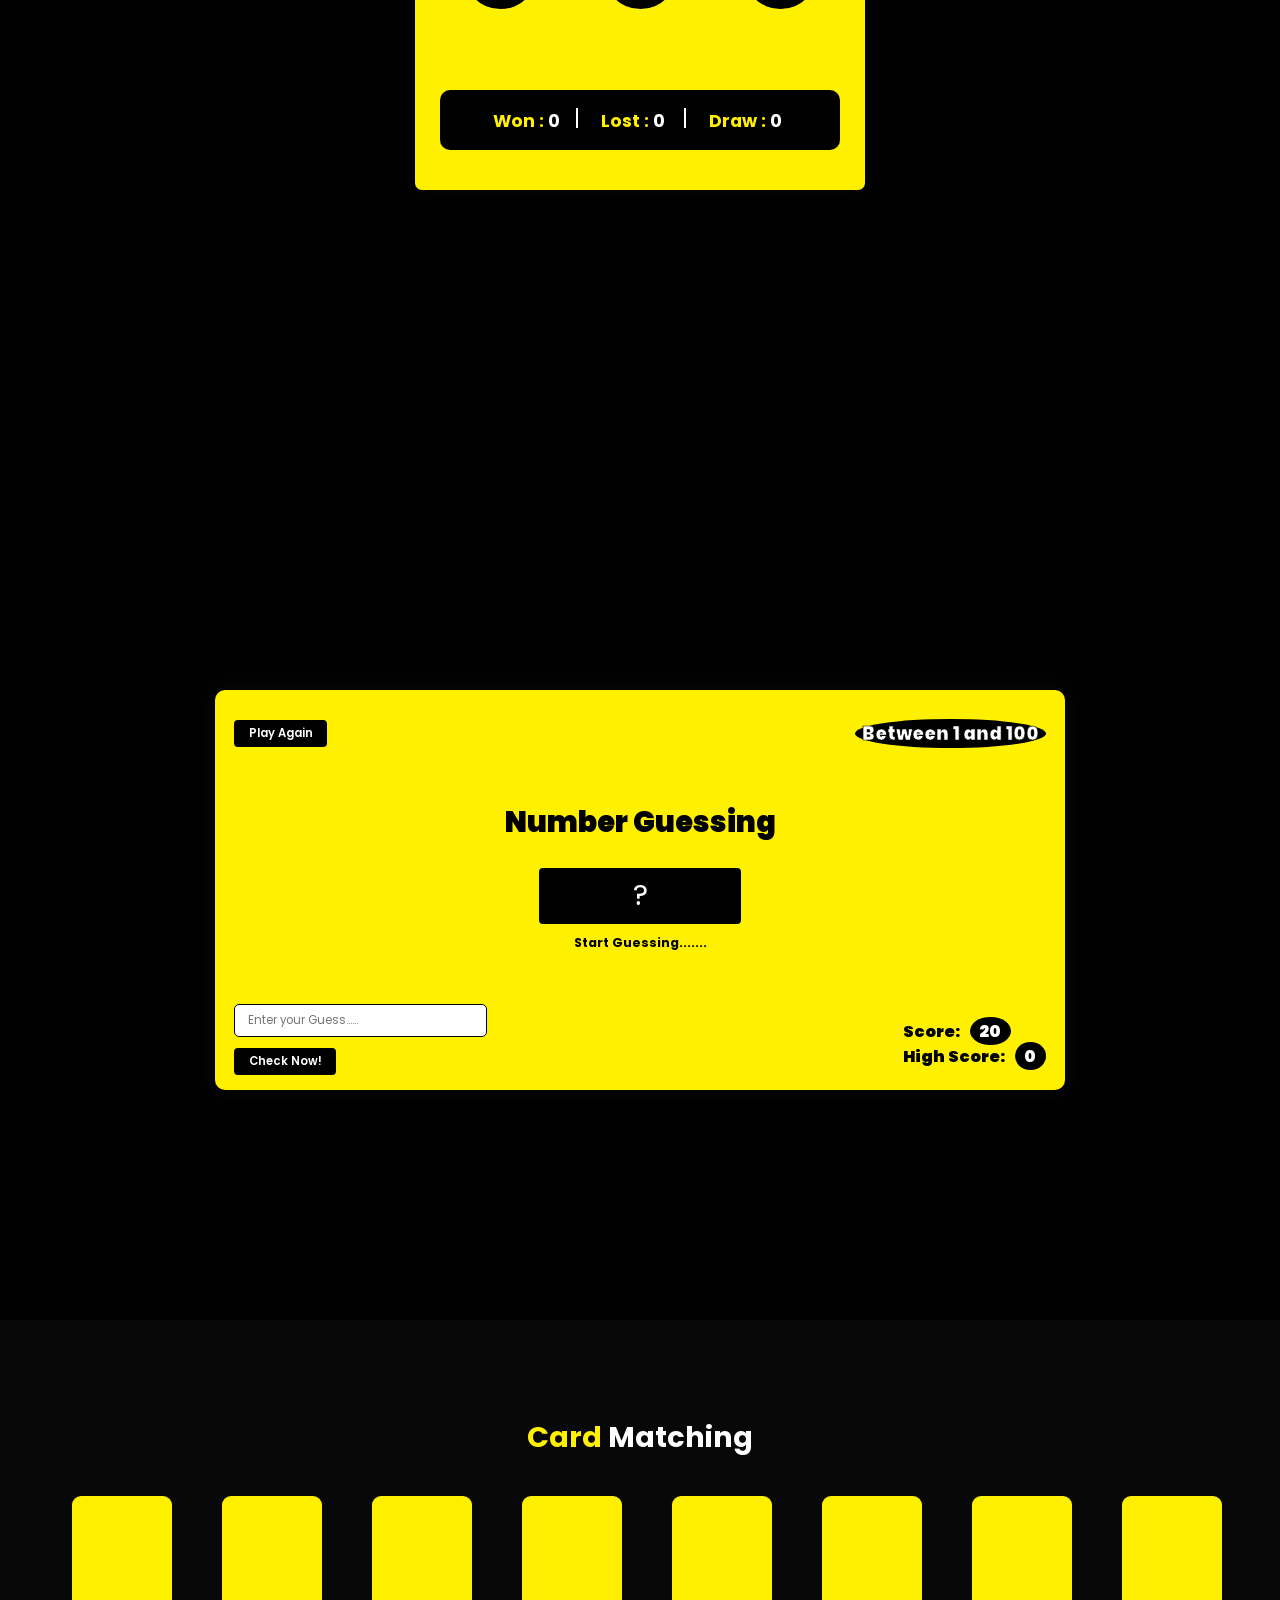
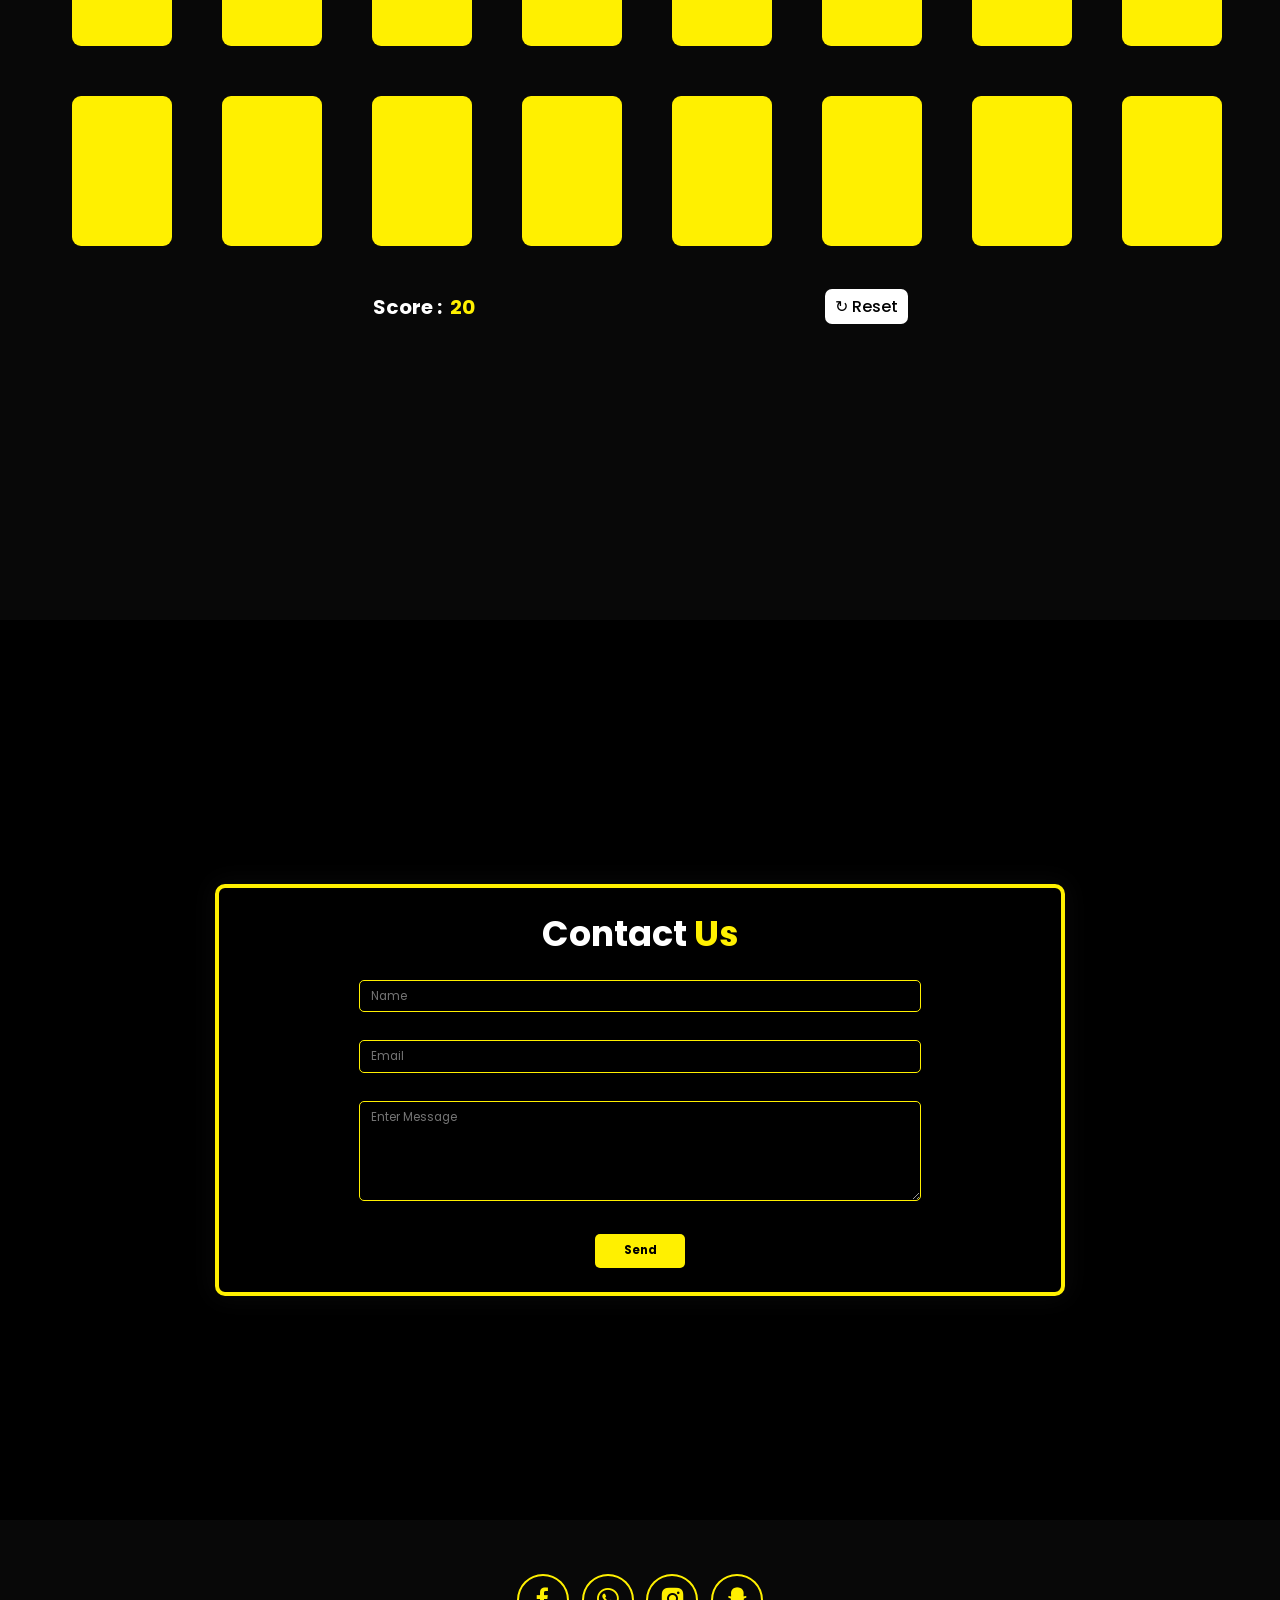
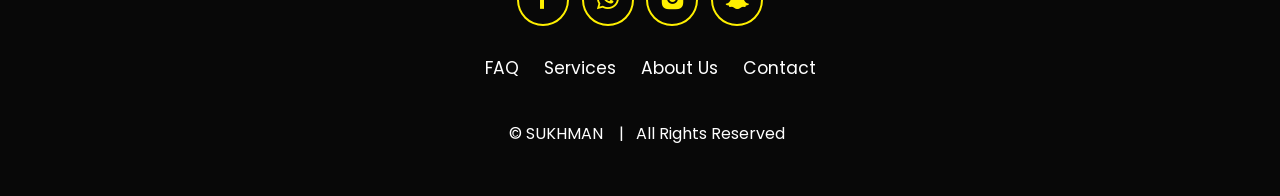
==== commit 60635a0c: "Merge branch 'main' of https://github.com/Sukhman786/Web-Coding" ====
--- a/index.html
+++ b/index.html
@@ -2,7 +2,7 @@
 <html lang="en">
 <head>
     <meta charset="UTF-8">
-    <meta name="viewport" content="width=device-width, initial-scale=1.0">
+    <meta name="viewport" content="width=device-width, initial-scale=1.0, maximum-scale=1.0, user-scalable=no" >
     <title>Web Project</title>
 
     <link rel="preconnect" href="https://fonts.googleapis.com">
@@ -22,6 +22,8 @@
         <a href="#home" class="logo">
             <span>Gaming </span>Bar
         </a>
+
+        <i class='bx bx-menu' id="menu-icon"></i>
 
         <nav class="navbar">
             <a href="#home">Home</a>
@@ -306,8 +308,8 @@
     <audio id="mario" src="./mario.mp3" preload="auto"></audio>
     <audio id="shit" src="./shit.mp3" preload="auto"></audio>
 
-    <!-- audio tags for Game1 -->
-    <audio id="dora" src="./doraemon.mp3" preload="auto"></audio>
+    <!-- audio tags for Game2 -->
+    <audio id="dora" src="./doraWin.mp4" preload="auto"></audio>
 
 </body>
 </html>
--- a/style.css
+++ b/style.css
@@ -24,6 +24,12 @@
 body{
     background-color: var(--bg-color);
     color: var(--text-color);
+}
+
+html, body{
+    overflow-x: hidden;
+    width: 100%;
+    position: relative;
 }
 
 .header{
@@ -890,4 +896,223 @@
     text-align: center;
     margin-top: 40px;
     font-size: 16px;
+    margin-right: 50px;
+}
+
+/* --- RESPONSIVE MEDIA QUERIES --- */
+
+/* For Tablets and smaller desktops */
+@media (max-width: 991px) {
+    .header {
+        padding: 5rem 4%;
+    }
+
+    .header .logo{
+        font-size: 2.3rem;
+    }
+
+    .navbar a{
+        font-size: 1.5rem;
+        margin: 50rem 1.5rem;
+    }
+
+    section {
+        padding: 10rem 4%;
+    }
+    .home {
+        gap: 5rem;
+    }
+    .explore-container {
+        grid-template-columns: repeat(2, 1fr);
+    }
+    
+    .explore-container a:nth-child(3){
+        grid-column: 1 / span 2;
+        display: flex;
+        justify-content: center;
+    }
+
+    .explore-container a .explore-box {
+        max-width: 369px; 
+        width: 100%;
+    }
+
+    .game3-container{
+        grid-template-columns: repeat(4, 80px);
+        grid-template-rows: auto;
+    }
+}
+
+/* For Mobile Devices */
+@media (max-width: 768px) {
+    #menu-icon {
+        display: block; /* Show hamburger icon */
+        cursor: pointer;
+    }
+
+    .navbar {
+        position: absolute;
+        top: 100%;
+        left: 0;
+        width: 100%;
+        padding: 1rem 4%;
+        background: var(--bg-color);
+        border-top: .1rem solid rgba(0,0,0,.2);
+        display: none; /* Hide by default */
+    }
+
+    .navbar.active {
+        display: block; /* Show when icon clicked */
+    }
+
+    .navbar a {
+        display: block;
+        font-size: 2rem;
+        margin: 3rem 0;
+    }
+
+    .home {
+        flex-direction: column-reverse; /* Image on top for mobile */
+        text-align: center;
+    }
+
+    .home-content {
+        align-items: center;
+        text-align: center;
+    }
+
+    .home-content h1 {
+        font-size: 5rem;
+    }
+
+    .home-img img {
+        width: 70vw;
+        margin-top: 4rem;
+    }
+
+    .about-container .about-content h1{
+        font-size: 4.7rem;
+    }
+
+    .about-container, .about-video {
+        flex-direction: column;
+        width: 100%;
+    }
+
+    .about-content, .about-video {
+        width: 100%;
+    }
+
+    .explore-container {
+        /* grid-template-columns: 1fr;
+        padding: 0px 5px; */
+        display: flex;
+        flex-direction: column;
+        align-items: center;
+        padding: 2rem;
+        gap: 2rem;
+        width: 100%;
+    }
+
+    .explore-box {
+        height: auto;
+        width: 300px !important;
+        margin: 0 auto;
+    }
+
+    .game1-container, .game2-container, .contact-container {
+        width: 100% !important;
+        padding: 1rem;
+    }
+
+    .game1-container .player-choices div{
+        width: 110px;
+        height: 150px;
+    }
+
+    .game1-container .player-choices div img{
+        height: 100px;
+        width: 110px;
+    }
+
+    .game1-container .player-choices h3{
+        font-size: 15px;
+        word-spacing: 30px;
+    }
+
+    .game1-container .heading2{
+        margin-bottom: 50px;
+    }
+
+    /* .game1-container .player-choices div:nth-child(3){
+        right: 100px;
+    }
+
+    .game1-container .player-choices.active div:nth-child(3){
+        right: 50px;
+    } */
+
+    .game2-container{
+        height: 430px !important;
+        /* padding-bottom: 1rem !important; */
+        padding-top: 2rem !important ;
+    }
+
+    .game2-container .num-data {
+        flex-direction: column;
+        gap: 2rem;
+        margin-top: 2rem;
+    }
+
+    .game2-container .num-data form{
+        display: flex;
+        flex-direction: column;
+        justify-content: center;
+        align-items: center;
+    }
+
+    .game2-container .num-data .num-content{
+        display: flex;
+        gap: 55px;
+    }
+
+    .game3 {
+        display: flex;
+        flex-direction: column;
+        /* justify-content: center; */
+        align-items: center;
+        width: 100%;
+        padding: 5rem 2%;
+    }
+
+    .game3-container{
+        display: grid;
+        grid-template-columns: repeat(3, 80px);
+        gap: 35px;
+        justify-content: center;
+        justify-items: center;
+    }
+
+    .game3-container .cardji:last-child{
+        grid-column: 1/-1;
+        display: flex;
+        justify-content: center;
+    }
+
+    .game3 .play-again-btn {
+        flex-direction: row;
+        gap: 65px;
+    }
+
+    .footer .list{
+        font-size: 1.5rem;
+    }
+
+    .footer .list li{
+        margin-left: 15px;
+    }
+
+    .footer .copyright{
+        font-size: 12px;
+    }
 }
